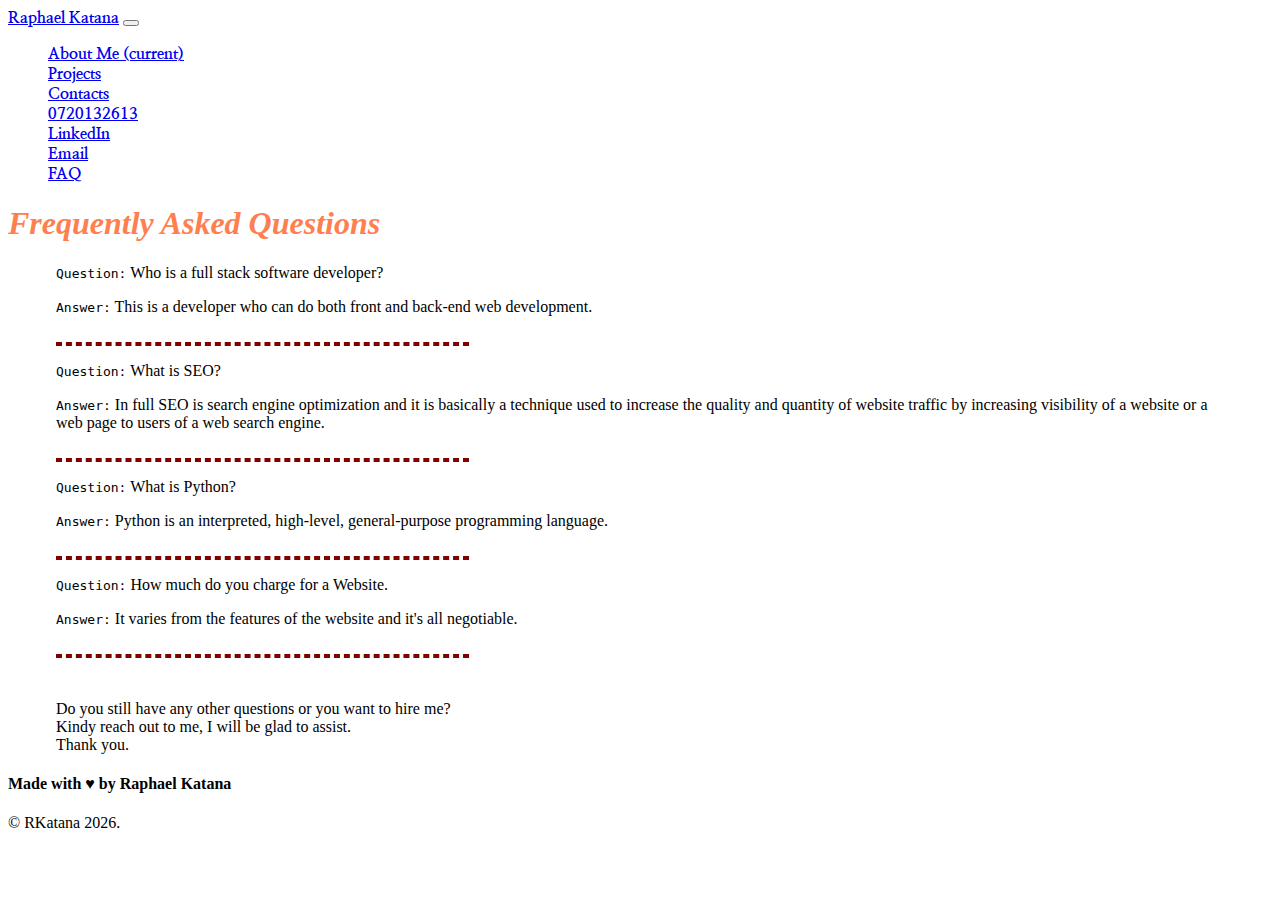
==== faq.html @ cc904786 "added the address bar theme" ====
<!DOCTYPE html>
<html lang="en">
<head>
   <meta charset="UTF-8">
   <meta name="viewport" content="width=device-width, initial-scale=1.0">
   <meta http-equiv="X-UA-Compatible" content="ie=edge">
   <meta name="theme-color" content="coral"/>
   <meta name='description' content="Raphael Katana is a Full Stack Software Developer with great experience in; Website Development, Responsive Web Design, Search Engine Optimization (SEO) and profiency in Python (Django & Flask), JavaScript - Angular, HTML5 and CSS (Bootstrap $ Material).">
   <title>Raphael Katana - A Full Stack Software Developer.</title>
   <link rel="shortcut icon" href="./images/favicon.ico" type="image/x-icon">
   <link rel="icon" href="./images/favicon.ico" type="image/x-icon">
   <link rel="stylesheet preconnect" href="https://use.fontawesome.com/releases/v5.8.1/css/all.css" integrity="sha384-50oBUHEmvpQ+1lW4y57PTFmhCaXp0ML5d60M1M7uH2+nqUivzIebhndOJK28anvf" crossorigin="anonymous">
   <link rel="stylesheet preconnect" href="https://stackpath.bootstrapcdn.com/bootstrap/4.2.1/css/bootstrap.min.css" integrity="sha384-GJzZqFGwb1QTTN6wy59ffF1BuGJpLSa9DkKMp0DgiMDm4iYMj70gZWKYbI706tWS" crossorigin="anonymous">
   <link rel="stylesheet prefectch" type="text/css" href="./css/style.css">
   <title>Raphael Katana - FAQ</title>
</head>
<body class="bg-light">
   <div class="container-fluid pb-3">
      <header class="fixed-top">
            <nav class="navbar navbar-expand-lg text-primary container"> <a class="navbar-brand" href="./index.html">Raphael Katana</a>
               <button class="navbar-toggler" type="button" data-toggle="collapse" data-target="#navbarSupportedContent" aria-controls="navbarSupportedContent" aria-expanded="false" aria-label="Toggle navigation"> <span class="navbar-toggler-icon"></span> </button>
               <div class="collapse navbar-collapse " id="navbarSupportedContent">
                  <ul class="navbar-nav ml-auto mr-md-5">
                        <li class="nav-item"> <a class="nav-link" href="./index.html#about">About Me <span class="sr-only">(current)</span></a></li>
                        <li class="nav-item"> <a class="nav-link" href="./index.html#projects">Projects</a></li>
                        <li class="nav-item dropdown"> <a class="nav-link dropdown-toggle" href="#" id="navbarDropdown" role="button" data-toggle="dropdown" aria-haspopup="true" aria-expanded="false"> Contacts </a>
                           <div class="dropdown-menu" aria-labelledby="navbarDropdown">
                              <div class="dropdown-item"> <span><i class="fas fa-phone"></i></span> <a href="tel:+254720132613">0720132613</a></div>
                              <div class="dropdown-divider"></div>
                              <div class="dropdown-item"> <span><i class="fab fa-linkedin-in"></i></span> <a href="https://www.linkedin.com/in/raphael-katana-97024017a/">LinkedIn</a></div>
                              <div class="dropdown-divider"></div>
                              <div class="dropdown-item"> <span><i class="far fa-envelope"></i></span> <a href="mailto:roduor41@gmail.com">Email</a></div>
                           </div>
                        </li>
                        <li class="nav-item"> <a class="nav-link" href="./faq.html">FAQ</a></li>
                  </ul>
               </div>
            </nav>
      </header>
   </div>
   <div class="container-fluid">
      <h1 class="faq text-center coral pt-5 pb-3">Frequently Asked Questions</h1>
      <blockquote>
         <p><code>Question:</code> Who is a full stack software developer?</p>
         <p><code>Answer:</code> This is a developer who can do both front and back-end web development.</p><br> <hr>
         <p><code>Question:</code> What is SEO?</p>
         <p><code>Answer:</code> In full SEO is search engine optimization and it is basically a technique used to increase the quality and quantity of website traffic by increasing visibility of a website or a web page to users of a web search engine.</p> <br> <hr>
         <p><code>Question:</code> What is Python?</p>
         <p><code>Answer:</code> Python is an interpreted, high-level, general-purpose programming language.</p> <br> <hr>
         <p><code>Question:</code> How much do you charge for a Website.</p>
         <p><code>Answer:</code> It varies from the features of the website and it's all negotiable.</p><br><hr>
         <br>
         <p>Do you still have any other questions or you want to hire me? <br>Kindy reach out to me, I will be glad to assist. <br>Thank you.</p>
      </blockquote>
   </div>
   <footer class="bg-secondary mb-0">
      <div class="text-white text-center pt-4 pb-3 mb-0">
            <h4>Made with <span>&hearts;</span> by Raphael Katana</h4>
            <p>&copy; RKatana <span id='year'></span></p>
      </div>
   </footer>
   
   <script src="https://code.jquery.com/jquery-3.3.1.slim.min.js" integrity="sha384-q8i/X+965DzO0rT7abK41JStQIAqVgRVzpbzo5smXKp4YfRvH+8abtTE1Pi6jizo" crossorigin="anonymous"></script>
   <script src="https://cdnjs.cloudflare.com/ajax/libs/popper.js/1.14.7/umd/popper.min.js" integrity="sha384-UO2eT0CpHqdSJQ6hJty5KVphtPhzWj9WO1clHTMGa3JDZwrnQq4sF86dIHNDz0W1" crossorigin="anonymous"></script>
   <script src="https://stackpath.bootstrapcdn.com/bootstrap/4.3.1/js/bootstrap.min.js" integrity="sha384-JjSmVgyd0p3pXB1rRibZUAYoIIy6OrQ6VrjIEaFf/nJGzIxFDsf4x0xIM+B07jRM" crossorigin="anonymous"></script>
   <script>  
      $(window).onload($(document).scroll(() => {
            if ($(document).scrollTop() > 50) {
               $("header").addClass("bg-light shadow");
            } else {
               $("header").removeClass("bg-light shadow");
            }
      }))
   </script>
   <script>
      var date = new Date().toString().split(' ')[3];
      document.getElementById('year').innerHTML=date + '.';
   </script>
</body>
</html>
---- css/style.css ----
@import url('https://fonts.googleapis.com/css?family=Cinzel:900|Nanum+Myeongjo');
html {
    scroll-behavior: smooth
}
title{
   color: coral;
}
.coral{
   color: coral;
   font-style: oblique
}
li{
   list-style-type: none
}
blockquote{
   margin-right:3rem;
   margin-left: 3rem
}
.fa-chevron-right{
   color:coral;
   font-size: 18px;
}
.header{
   height:37rem;
   background-image: url('../images/1250.png');
   background-size: cover;
   background-repeat: no-repeat;
   background-position: center;
}
.header-text{
   padding-top: 15rem;
   position: absolute;
   left: 5rem;
   font-family: 'Nanum Myeongjo', serif;
   font-weight: 800;
}
.active{
   color:coral;
}
h3{
   font-family: 'Nanum Myeongjo', serif;
   font-weight: 400;
}
h2.pt-5 {
   font-family: 'Nanum Myeongjo', serif;
   font-weight: 600;
}

img.img {
    margin-top: -100px;
    height: 100vh;
    width: 100%
}

.bl {
    border-left: 10px solid rgb(94, 16, 16);
    margin-top: 20px;
    padding-top: 80px;
    font-family: 'Nanum Myeongjo', serif;
    font-weight: 900;
}

nav {
    /* font-family: 'Cinzel', serif; */
    font-family: 'Nanum Myeongjo', serif;
    font-weight: 900;
}

.maroon {
    background-color: #800000;
    color: white
}

.carousel-control-next,
.carousel-control-prev {
    filter: invert(100%)
}

.c-indicator {
    filter: invert(100%);
    border-radius: 50%
}

.fa-phone {
    transform: rotate(110deg);
    color: #800000
}

.fa-linkedin-in {
    color: #0077b5
}

.fa-envelope {
    color: #dc4e41
}

hr {
    border: 2px dashed #800000;
    margin-top: -8px;
    margin-left: 0;
    width: 35%
}

span.title {
    text-decoration: underline dashed #800000;
    margin-top: -8px;
    margin-left: 0
}

.card:hover {
    transition: all .3s ease-in-out;
    transform: scale(1.01);
}
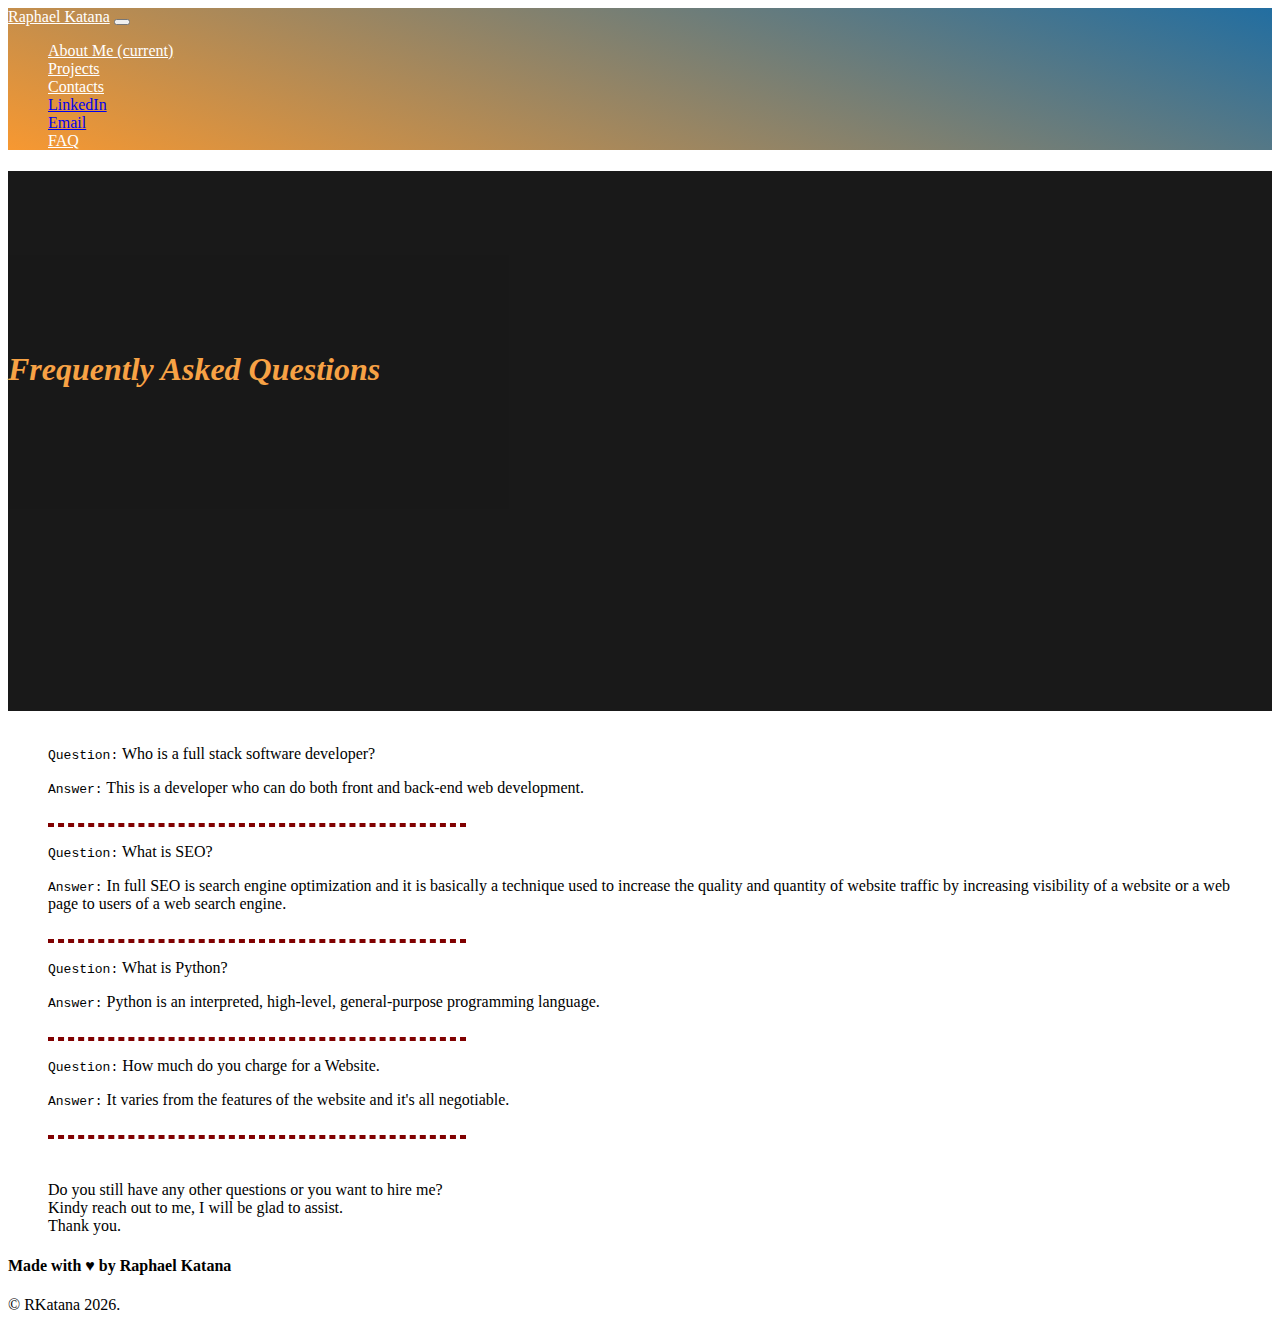
==== commit 6aaf0c44: "Merge pull request #4 from RKatana/master" ====
--- a/faq.html
+++ b/faq.html
@@ -5,18 +5,17 @@
    <meta name="viewport" content="width=device-width, initial-scale=1.0">
    <meta http-equiv="X-UA-Compatible" content="ie=edge">
    <meta name="theme-color" content="coral"/>
-   <meta name='description' content="Raphael Katana is a Full Stack Software Developer with great experience in; Website Development, Responsive Web Design, Search Engine Optimization (SEO) and profiency in Python (Django & Flask), JavaScript - Angular, HTML5 and CSS (Bootstrap $ Material).">
+   <meta name='description' content="Raphael Katana is a Full Stack Software Developer, Web Designer and a Search Engine Optimization(SEO) Expert.">
    <title>Raphael Katana - A Full Stack Software Developer.</title>
    <link rel="shortcut icon" href="./images/favicon.ico" type="image/x-icon">
    <link rel="icon" href="./images/favicon.ico" type="image/x-icon">
    <link rel="stylesheet preconnect" href="https://use.fontawesome.com/releases/v5.8.1/css/all.css" integrity="sha384-50oBUHEmvpQ+1lW4y57PTFmhCaXp0ML5d60M1M7uH2+nqUivzIebhndOJK28anvf" crossorigin="anonymous">
    <link rel="stylesheet preconnect" href="https://stackpath.bootstrapcdn.com/bootstrap/4.2.1/css/bootstrap.min.css" integrity="sha384-GJzZqFGwb1QTTN6wy59ffF1BuGJpLSa9DkKMp0DgiMDm4iYMj70gZWKYbI706tWS" crossorigin="anonymous">
    <link rel="stylesheet prefectch" type="text/css" href="./css/style.css">
-   <title>Raphael Katana - FAQ</title>
 </head>
 <body class="bg-light">
    <div class="container-fluid pb-3">
-      <header class="fixed-top">
+      <header class="fixed-top nav-bg">
             <nav class="navbar navbar-expand-lg text-primary container"> <a class="navbar-brand" href="./index.html">Raphael Katana</a>
                <button class="navbar-toggler" type="button" data-toggle="collapse" data-target="#navbarSupportedContent" aria-controls="navbarSupportedContent" aria-expanded="false" aria-label="Toggle navigation"> <span class="navbar-toggler-icon"></span> </button>
                <div class="collapse navbar-collapse " id="navbarSupportedContent">
@@ -25,7 +24,6 @@
                         <li class="nav-item"> <a class="nav-link" href="./index.html#projects">Projects</a></li>
                         <li class="nav-item dropdown"> <a class="nav-link dropdown-toggle" href="#" id="navbarDropdown" role="button" data-toggle="dropdown" aria-haspopup="true" aria-expanded="false"> Contacts </a>
                            <div class="dropdown-menu" aria-labelledby="navbarDropdown">
-                              <div class="dropdown-item"> <span><i class="fas fa-phone"></i></span> <a href="tel:+254720132613">0720132613</a></div>
                               <div class="dropdown-divider"></div>
                               <div class="dropdown-item"> <span><i class="fab fa-linkedin-in"></i></span> <a href="https://www.linkedin.com/in/raphael-katana-97024017a/">LinkedIn</a></div>
                               <div class="dropdown-divider"></div>
@@ -38,8 +36,10 @@
             </nav>
       </header>
    </div>
-   <div class="container-fluid">
-      <h1 class="faq text-center coral pt-5 pb-3">Frequently Asked Questions</h1>
+   <div class="faq-sect ">
+      <h1 class="faq text-center coral ptpb">Frequently Asked Questions</h1>
+   </div> <br>
+   <div class="container">
       <blockquote>
          <p><code>Question:</code> Who is a full stack software developer?</p>
          <p><code>Answer:</code> This is a developer who can do both front and back-end web development.</p><br> <hr>
@@ -60,21 +60,26 @@
       </div>
    </footer>
    
-   <script src="https://code.jquery.com/jquery-3.3.1.slim.min.js" integrity="sha384-q8i/X+965DzO0rT7abK41JStQIAqVgRVzpbzo5smXKp4YfRvH+8abtTE1Pi6jizo" crossorigin="anonymous"></script>
-   <script src="https://cdnjs.cloudflare.com/ajax/libs/popper.js/1.14.7/umd/popper.min.js" integrity="sha384-UO2eT0CpHqdSJQ6hJty5KVphtPhzWj9WO1clHTMGa3JDZwrnQq4sF86dIHNDz0W1" crossorigin="anonymous"></script>
-   <script src="https://stackpath.bootstrapcdn.com/bootstrap/4.3.1/js/bootstrap.min.js" integrity="sha384-JjSmVgyd0p3pXB1rRibZUAYoIIy6OrQ6VrjIEaFf/nJGzIxFDsf4x0xIM+B07jRM" crossorigin="anonymous"></script>
-   <script>  
-      $(window).onload($(document).scroll(() => {
-            if ($(document).scrollTop() > 50) {
-               $("header").addClass("bg-light shadow");
-            } else {
-               $("header").removeClass("bg-light shadow");
-            }
-      }))
+   <script async src="https://ajax.googleapis.com/ajax/libs/jquery/3.4.1/jquery.min.js"></script>
+   <script  async src="https://cdnjs.cloudflare.com/ajax/libs/popper.js/1.14.7/umd/popper.min.js" integrity="sha384-UO2eT0CpHqdSJQ6hJty5KVphtPhzWj9WO1clHTMGa3JDZwrnQq4sF86dIHNDz0W1" crossorigin="anonymous"></script>
+   <script async src="https://stackpath.bootstrapcdn.com/bootstrap/4.3.1/js/bootstrap.min.js" integrity="sha384-JjSmVgyd0p3pXB1rRibZUAYoIIy6OrQ6VrjIEaFf/nJGzIxFDsf4x0xIM+B07jRM" crossorigin="anonymous"></script>
+   <script>
+      $('.navbar-toggler').click(() => {
+         $('header').removeClass('nav-bg');
+         $('header').addClass('nav1-bg')
+      });
+      $(window).load($(document).scroll(() => {
+         if ($(document).scrollTop() > 50) {
+            $("header").addClass("nav1-bg shadow")
+         } else {
+            $("header").removeClass("nav1-bg shadow")
+         }
+      }));
+
    </script>
    <script>
-      var date = new Date().toString().split(' ')[3];
-      document.getElementById('year').innerHTML=date + '.';
+      var date = new Date().getFullYear();
+      document.getElementById('year').innerHTML = date + '.';
    </script>
 </body>
 </html>--- a/css/style.css
+++ b/css/style.css
@@ -1,49 +1,48 @@
-@import url('https://fonts.googleapis.com/css?family=Cinzel:900|Nanum+Myeongjo');
+@import url(https://fonts.googleapis.com/css?family=Nanum+Myeongjo);
 html {
     scroll-behavior: smooth
 }
-title{
-   color: coral;
+
+title {
+    color: #f79831;
 }
-.coral{
-   color: coral;
-   font-style: oblique
+
+.coral {
+    color: #f79831;
+    font-style: oblique
 }
-li{
-   list-style-type: none
+
+li {
+    list-style-type: none
 }
-blockquote{
-   margin-right:3rem;
-   margin-left: 3rem
+
+.fa-chevron-right {
+    color: #f79831;
+    font-size: 18px
 }
-.fa-chevron-right{
-   color:coral;
-   font-size: 18px;
+.header {
+    height: 90vh;
+    background-image: linear-gradient(70deg,#226ea1, #f79831);
+    background-image: url(../images/resp_landing_page3.png);
+    background-size: 100% 100%;
+    background-repeat: no-repeat;
+    background-position: center;
 }
-.header{
-   height:37rem;
-   background-image: url('../images/1250.png');
-   background-size: cover;
-   background-repeat: no-repeat;
-   background-position: center;
+
+
+
+.active {
+    color: #f79831
 }
-.header-text{
-   padding-top: 15rem;
-   position: absolute;
-   left: 5rem;
-   font-family: 'Nanum Myeongjo', serif;
-   font-weight: 800;
+
+h3 {
+    font-family: 'Nanum Myeongjo', serif;
+    font-weight: 400
 }
-.active{
-   color:coral;
-}
-h3{
-   font-family: 'Nanum Myeongjo', serif;
-   font-weight: 400;
-}
+
 h2.pt-5 {
-   font-family: 'Nanum Myeongjo', serif;
-   font-weight: 600;
+    font-family: 'Nanum Myeongjo', serif;
+    font-weight: 600
 }
 
 img.img {
@@ -57,17 +56,34 @@
     margin-top: 20px;
     padding-top: 80px;
     font-family: 'Nanum Myeongjo', serif;
-    font-weight: 900;
+    font-weight: 900
 }
 
-nav {
-    /* font-family: 'Cinzel', serif; */
-    font-family: 'Nanum Myeongjo', serif;
-    font-weight: 900;
+
+.fa-bars{
+    color: white;
+    font-size: 30px;
 }
 
+.nav-link, .navbar-brand{
+    color:white;
+}
+ .nav-link:hover,  .nav-link:focus {
+    color:white;
+    text-decoration:underline solid #2284c6;
+ }
+ .nav-bg{
+    background-image: linear-gradient(200deg,#226ea1, #f79831);
+ }
+.nav1-bg{
+    background-image: linear-gradient(-200deg,#226ea1, #f79831);
+ }
+
+.navScrollDown:hover{
+    color: rgb(247,152,49);
+}
 .maroon {
-    background-color: #800000;
+    background-color: maroon;
     color: white
 }
 
@@ -83,7 +99,7 @@
 
 .fa-phone {
     transform: rotate(110deg);
-    color: #800000
+    color: maroon
 }
 
 .fa-linkedin-in {
@@ -95,19 +111,49 @@
 }
 
 hr {
-    border: 2px dashed #800000;
+    border: 2px dashed maroon;
     margin-top: -8px;
     margin-left: 0;
     width: 35%
 }
 
 span.title {
-    text-decoration: underline dashed #800000;
+    text-decoration: underline dashed maroon;
     margin-top: -8px;
     margin-left: 0
 }
 
 .card:hover {
     transition: all .3s ease-in-out;
-    transform: scale(1.01);
+    transform: scale(1.01)
+}
+
+.nticon {
+    background-image: url("data:image/svg+xml,%3csvg viewBox='0 0 30 30' xmlns='http://www.w3.org/2000/svg'%3e%3cpath stroke='rgba(0, 0, 0, 0.5)' stroke-width='2' stroke-linecap='round' stroke-miterlimit='10' d='M4 7h22M4 15h22M4 23h22'/%3e%3c/svg%3e");
+    display: inline-block;
+    margin-left: auto;
+    background-size: 100% 100%
+}
+
+.ntoggler {
+    color: rgb(0, 0, 255, 0.5);
+    border-color: rgb(0, 0, 255, 0.1);
+}
+ .header {
+        height: 100vh;
+        background: linear-gradient(70deg,#226ea1, #f79831);
+        background-image: url(../images/resp_landing_page3.png);
+        background-size: 100% 100%;
+        background-repeat: no-repeat;
+        background-position: center;
+    }
+
+.faq-sect{
+    opacity:0.9;
+    height: 60vh;
+    background-color: black;
+}
+.faq{
+    opacity:1;
+    padding-top:20vh;
 }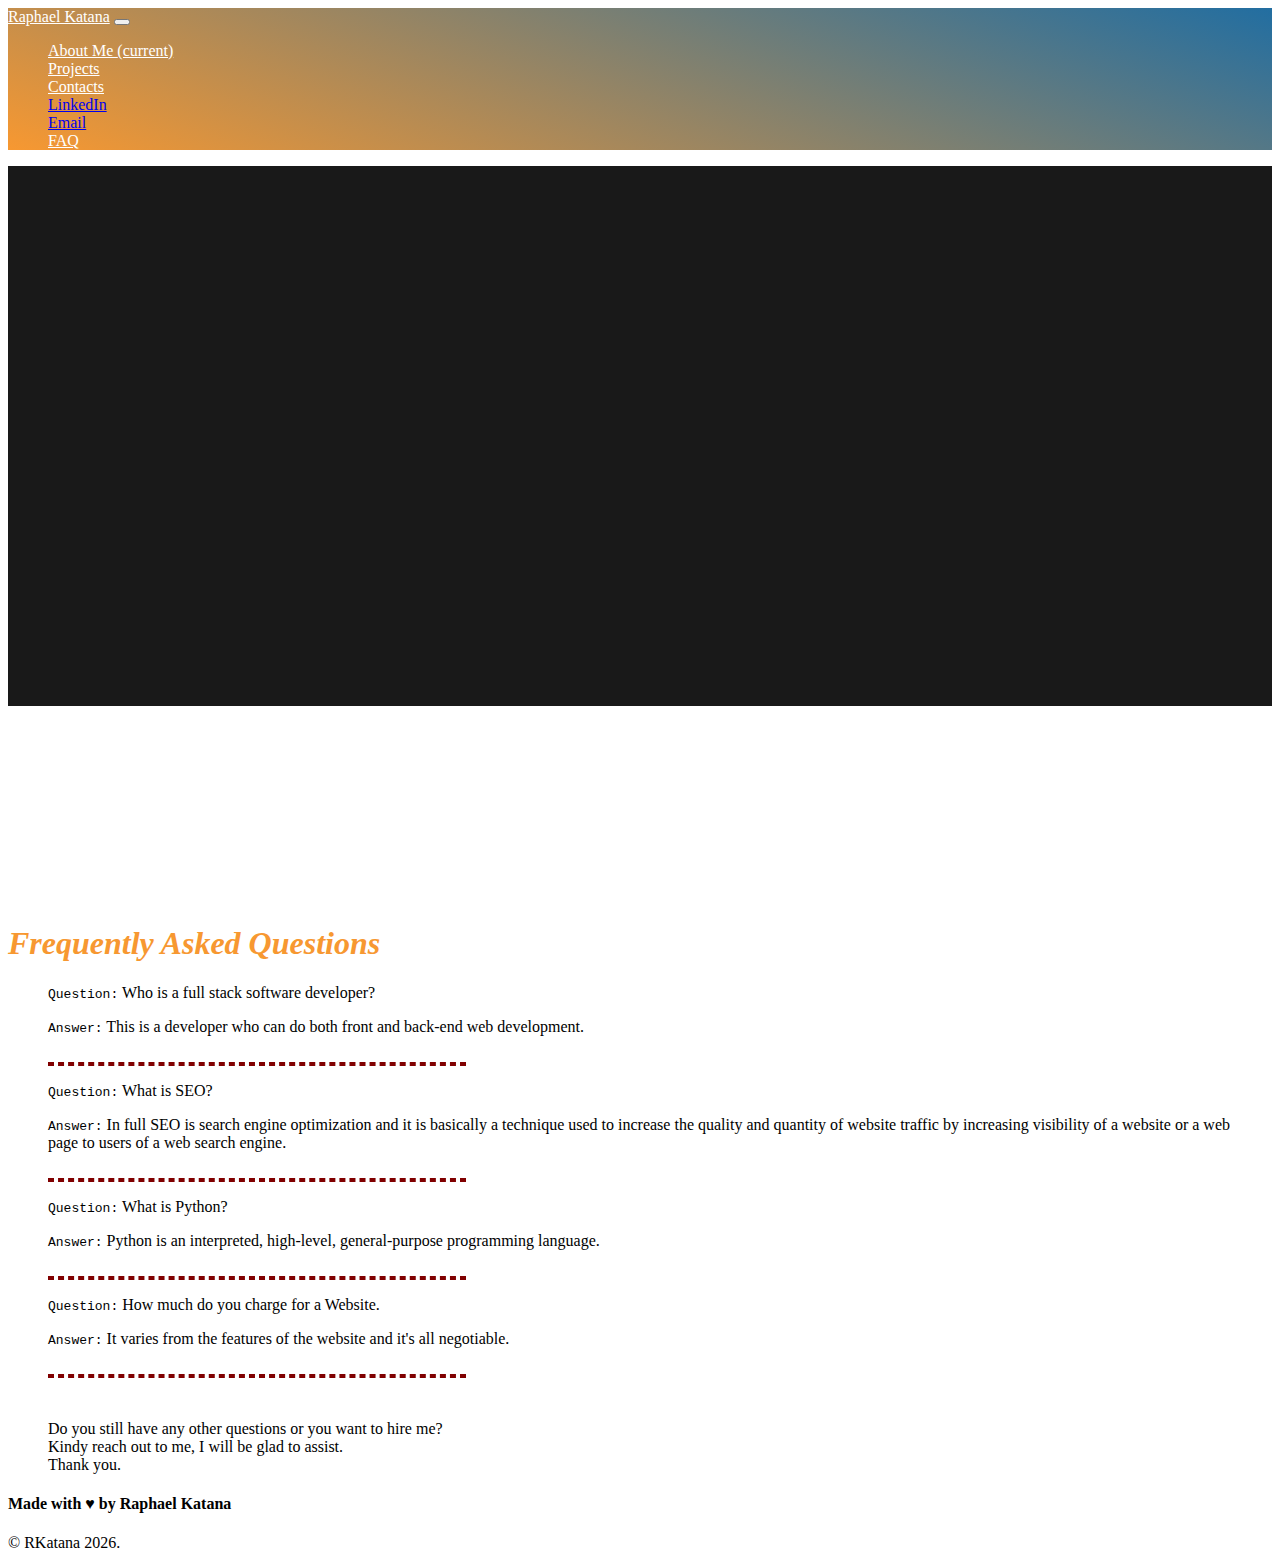
==== commit 7ef96c42: "added a banner and clip property to faq" ====
--- a/faq.html
+++ b/faq.html
@@ -12,6 +12,7 @@
    <link rel="stylesheet preconnect" href="https://use.fontawesome.com/releases/v5.8.1/css/all.css" integrity="sha384-50oBUHEmvpQ+1lW4y57PTFmhCaXp0ML5d60M1M7uH2+nqUivzIebhndOJK28anvf" crossorigin="anonymous">
    <link rel="stylesheet preconnect" href="https://stackpath.bootstrapcdn.com/bootstrap/4.2.1/css/bootstrap.min.css" integrity="sha384-GJzZqFGwb1QTTN6wy59ffF1BuGJpLSa9DkKMp0DgiMDm4iYMj70gZWKYbI706tWS" crossorigin="anonymous">
    <link rel="stylesheet prefectch" type="text/css" href="./css/style.css">
+   <link rel="preload stylesheet" href="./css/mediaquery.css" as="style">
 </head>
 <body class="bg-light">
    <div class="container-fluid pb-3">
@@ -37,8 +38,9 @@
       </header>
    </div>
    <div class="faq-sect ">
-      <h1 class="faq text-center coral ptpb">Frequently Asked Questions</h1>
+      <!-- placeholder -->
    </div> <br>
+   <h1 class="faq text-center coral pb-3">Frequently Asked Questions</h1>
    <div class="container">
       <blockquote>
          <p><code>Question:</code> Who is a full stack software developer?</p>
@@ -53,12 +55,15 @@
          <p>Do you still have any other questions or you want to hire me? <br>Kindy reach out to me, I will be glad to assist. <br>Thank you.</p>
       </blockquote>
    </div>
-   <footer class="bg-secondary mb-0">
-      <div class="text-white text-center pt-4 pb-3 mb-0">
-            <h4>Made with <span>&hearts;</span> by Raphael Katana</h4>
-            <p>&copy; RKatana <span id='year'></span></p>
-      </div>
-   </footer>
+   <section class="">
+
+      <footer class="bg-secondary">
+         <div class="text-white text-center footer">
+               <h4>Made with <span>&hearts;</span> by Raphael Katana</h4>
+               <p>&copy; RKatana <span id='year'></span></p>
+         </div>
+      </footer>
+   </section>
    
    <script async src="https://ajax.googleapis.com/ajax/libs/jquery/3.4.1/jquery.min.js"></script>
    <script  async src="https://cdnjs.cloudflare.com/ajax/libs/popper.js/1.14.7/umd/popper.min.js" integrity="sha384-UO2eT0CpHqdSJQ6hJty5KVphtPhzWj9WO1clHTMGa3JDZwrnQq4sF86dIHNDz0W1" crossorigin="anonymous"></script>
--- a/css/mediaquery.css
+++ b/css/mediaquery.css
@@ -0,0 +1,86 @@
+@media only screen and (min-width:320px) and (max-width:480px) {
+    .header {
+        height: 40vh;
+        background-image: linear-gradient(70deg,#226ea1, #f79831);
+        background-image: url(../images/resp_landing_page1.png);
+        background-size: 115% 100%;
+        background-repeat: no-repeat;
+        /* background-position: center */
+    }
+    .header-text {
+        padding-top: 5rem;
+        color: white;
+        position: absolute;
+        left: 1rem;
+        font-size: smaller;
+        font-family: 'Nimbus Mono L';
+        font-family: 'Nanum Myeongjo', serif;
+    }
+    h3{
+        font-size: 20px;
+    }
+    h4{
+        font-size: 18px;
+    }
+
+}
+@media only screen and (min-width:480px) and (max-width:768px) {
+    .header {
+        height: 90vh;
+        background-image: linear-gradient(70deg,#226ea1, #f79831);
+        background-image: url(../images/resp_landing_page3.png);
+        background-size: 100% 110%;
+        background-repeat: no-repeat;
+        background-position: center;
+    }
+    h3{
+        font-size: 20px;
+    }
+    h4{
+        font-size: 18px;
+    }
+    .header-text {
+        display: none;
+    }
+}
+
+@media only screen and (min-width:768px) and (max-width:992px) {
+    .header {
+        height: 45vh;
+        background-image: linear-gradient(70deg,#226ea1, #f79831);
+        background-image: url(../images/resp_landing_page3.png);
+        background-size: 100% 110%;
+        background-repeat: no-repeat;
+        background-position: center
+    }
+    .header-text {
+        display: none;
+    }
+}
+
+@media only screen and (min-width:992.88px) and (max-width:1224px) and (orientation:portrait) {
+    .header {
+        height: 50vh;
+        background-image: linear-gradient(70deg,#226ea1, #f79831);
+        background-image: url(../images/resp_landing_page3.png);
+        background-size: 100% 100%;
+        background-repeat: no-repeat;
+        background-position: center
+    }
+    .header-text {
+        display: none;
+    }
+} 
+@media only screen and (min-width:992.88px) and (max-width:1224px) and (orientation:landscape) {
+    .header {
+        height: 90vh;
+        background-image: linear-gradient(70deg,#226ea1, #f79831);
+        background-image: url(../images/resp_landing_page3.png);
+        background-size: 100% 100%;
+        background-repeat: no-repeat;
+        background-position: center;
+    }
+    .header-text {
+        display: none;
+    }
+} 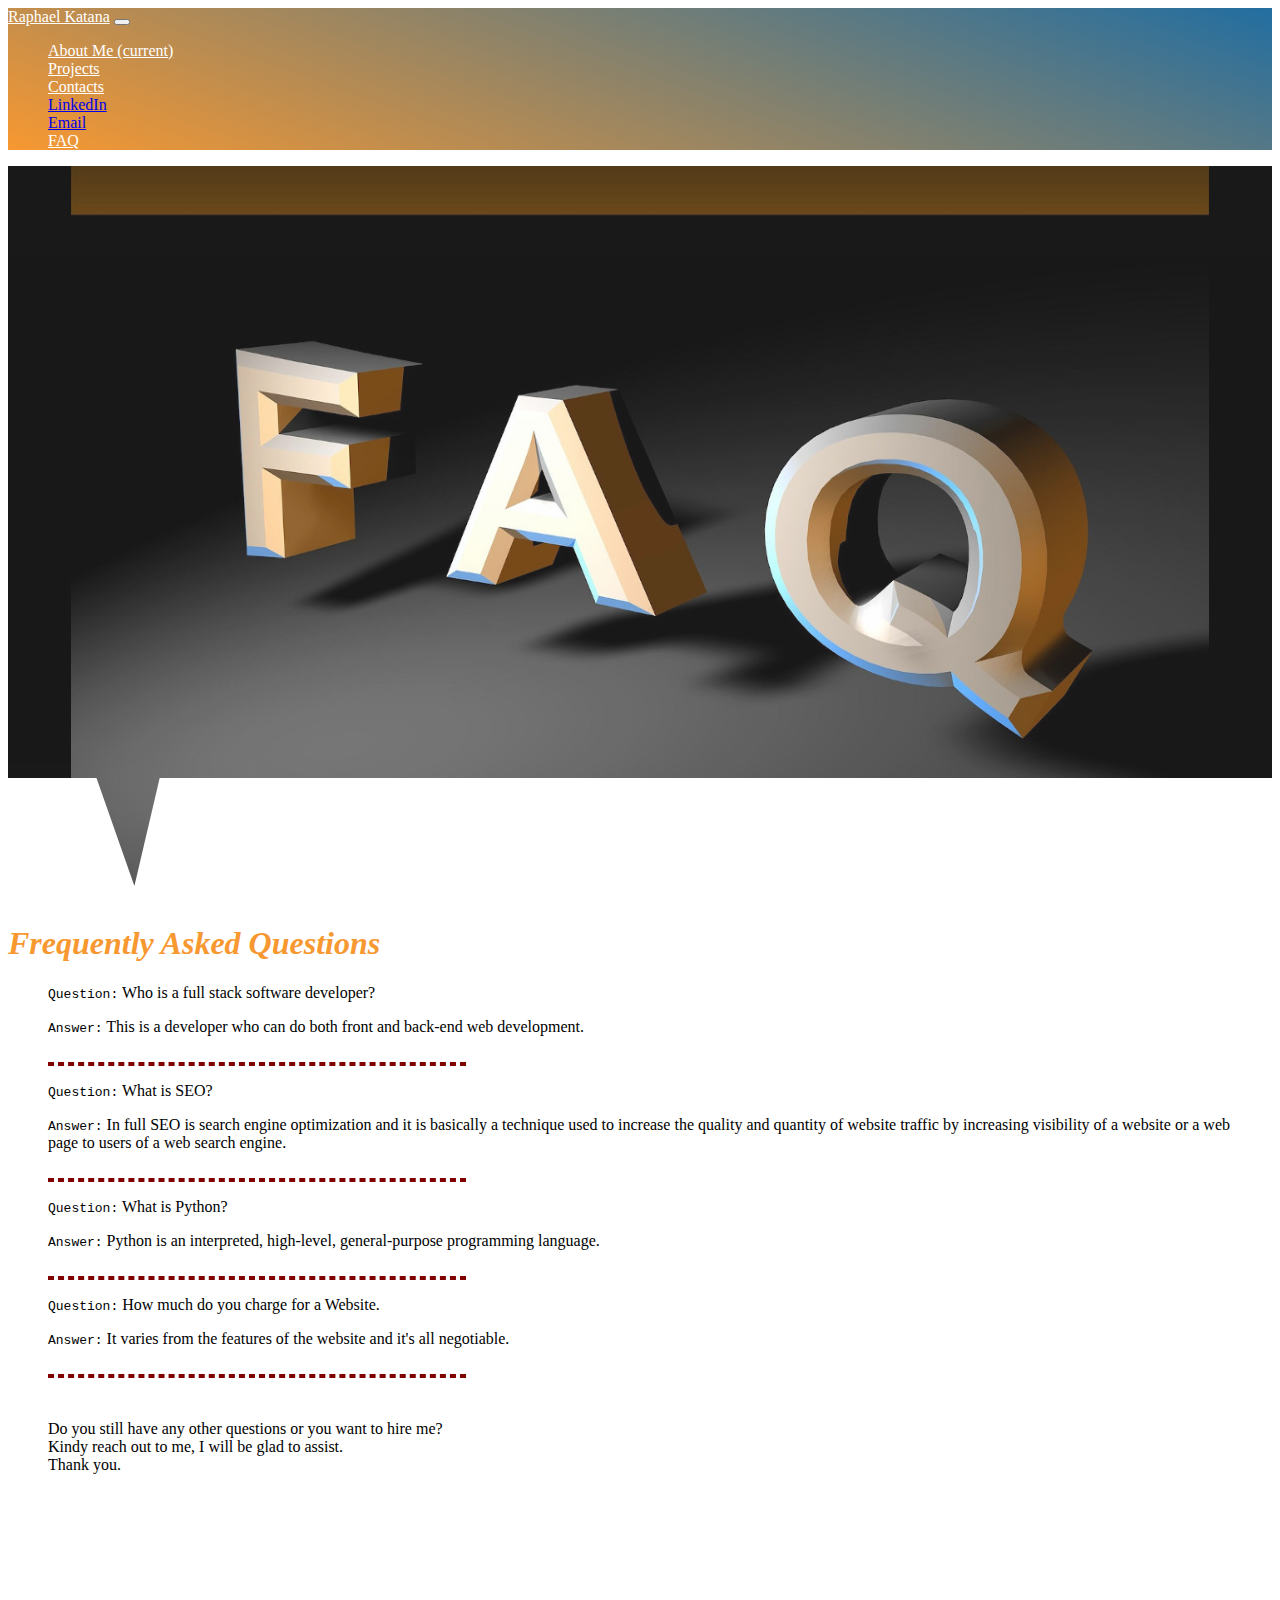
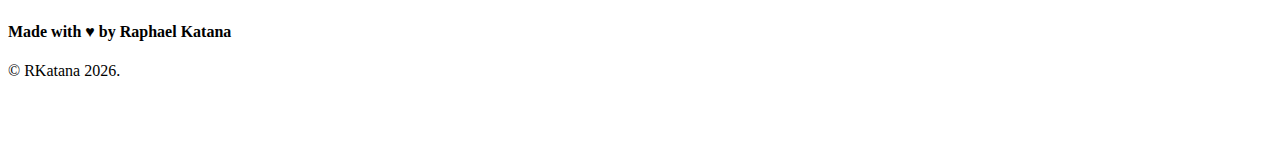
==== commit ec13fe1a: "change faq meta" ====
--- a/faq.html
+++ b/faq.html
@@ -5,8 +5,9 @@
    <meta name="viewport" content="width=device-width, initial-scale=1.0">
    <meta http-equiv="X-UA-Compatible" content="ie=edge">
    <meta name="theme-color" content="coral"/>
-   <meta name='description' content="Raphael Katana is a Full Stack Software Developer, Web Designer and a Search Engine Optimization(SEO) Expert.">
-   <title>Raphael Katana - A Full Stack Software Developer.</title>
+   <meta name='description' content="Tekkweb - Frequently Asked questions(FAQ).">
+   <title>Tekkweb - Frequently Asked Questions(FAQ)</title>
+   <link rel="canonical" href="https://tekkweb.com/faq.html">
    <link rel="shortcut icon" href="./images/favicon.ico" type="image/x-icon">
    <link rel="icon" href="./images/favicon.ico" type="image/x-icon">
    <link rel="stylesheet preconnect" href="https://use.fontawesome.com/releases/v5.8.1/css/all.css" integrity="sha384-50oBUHEmvpQ+1lW4y57PTFmhCaXp0ML5d60M1M7uH2+nqUivzIebhndOJK28anvf" crossorigin="anonymous">
--- a/css/style.css
+++ b/css/style.css
@@ -20,16 +20,15 @@
     color: #f79831;
     font-size: 18px
 }
+
 .header {
     height: 90vh;
-    background-image: linear-gradient(70deg,#226ea1, #f79831);
+    background-image: linear-gradient(70deg, #226ea1, #f79831);
     background-image: url(../images/resp_landing_page3.png);
     background-size: 100% 100%;
     background-repeat: no-repeat;
     background-position: center;
 }
-
-
 
 .active {
     color: #f79831
@@ -59,36 +58,38 @@
     font-weight: 900
 }
 
-
-.fa-bars{
+.fa-bars {
     color: white;
     font-size: 30px;
 }
 
-.nav-link, .navbar-brand{
-    color:white;
+.nav-link, .navbar-brand {
+    color: white;
 }
- .nav-link:hover,  .nav-link:focus {
-    color:white;
-    text-decoration:underline solid #2284c6;
- }
- .nav-bg{
-    background-image: linear-gradient(200deg,#226ea1, #f79831);
- }
-.nav1-bg{
-    background-image: linear-gradient(-200deg,#226ea1, #f79831);
- }
 
-.navScrollDown:hover{
-    color: rgb(247,152,49);
+.nav-link:hover, .nav-link:focus {
+    color: white;
+    text-decoration: underline solid #2284c6;
 }
+
+.nav-bg {
+    background-image: linear-gradient(200deg, #226ea1, #f79831);
+}
+
+.nav1-bg {
+    background-image: linear-gradient(-200deg, #226ea1, #f79831);
+}
+
+.navScrollDown:hover {
+    color: rgb(247, 152, 49);
+}
+
 .maroon {
     background-color: maroon;
     color: white
 }
 
-.carousel-control-next,
-.carousel-control-prev {
+.carousel-control-next, .carousel-control-prev {
     filter: invert(100%)
 }
 
@@ -123,7 +124,12 @@
     margin-left: 0
 }
 
+.card {
+    box-shadow: 0 0.1rem 0.1rem 0.1rem rgba(0, 123, 255, .25) !important;
+}
+
 .card:hover {
+    box-shadow: 0.1rem 0.3rem 0.3rem 0.3rem rgba(0, 123, 255, .25) !important;
     transition: all .3s ease-in-out;
     transform: scale(1.01)
 }
@@ -139,21 +145,41 @@
     color: rgb(0, 0, 255, 0.5);
     border-color: rgb(0, 0, 255, 0.1);
 }
- .header {
-        height: 100vh;
-        background: linear-gradient(70deg,#226ea1, #f79831);
-        background-image: url(../images/resp_landing_page3.png);
-        background-size: 100% 100%;
-        background-repeat: no-repeat;
-        background-position: center;
-    }
 
-.faq-sect{
-    opacity:0.9;
-    height: 60vh;
+.header {
+    height: 100vh;
+    background: linear-gradient(70deg, #226ea1, #f79831);
+    background-image: url(../images/resp_landing_page3.png);
+    background-size: 100% 100%;
+    background-repeat: no-repeat;
+    background-position: center;
+}
+
+.faq-sect {
+    opacity: 0.9;
+    height: 80vh;
     background-color: black;
+    background-image: url(../images/faq.jpg);
+    background-size: 90% 135%;
+    background-repeat: no-repeat;
+    background-position: center;
+    -webkit-clip-path: polygon(0% 0%, 100% 0%, 100% 85%, 12% 85%, 10% 100%, 7% 85%, 0 85%);
+    clip-path: polygon(0% 0%, 100% 0%, 100% 85%, 12% 85%, 10% 100%, 7% 85%, 0 85%);
 }
-.faq{
-    opacity:1;
-    padding-top:20vh;
+
+
+/* footer styles */
+
+section {
+    -webkit-clip-path: polygon(0 100%, 100% 100%, 100% 10%, 7% 9%, 5% 0, 3% 8%, 0 9%);
+    clip-path: polygon(0 100%, 100% 100%, 100% 10%, 7% 9%, 5% 0, 3% 8%, 0 9%);
+}
+
+footer {
+    padding-top: 7rem;
+    margin-bottom: 0rem;
+}
+
+.footer {
+    height: 15vh;
 }--- a/css/mediaquery.css
+++ b/css/mediaquery.css
@@ -1,7 +1,7 @@
 @media only screen and (min-width:320px) and (max-width:480px) {
     .header {
         height: 40vh;
-        background-image: linear-gradient(70deg,#226ea1, #f79831);
+        background-image: linear-gradient(70deg, #226ea1, #f79831);
         background-image: url(../images/resp_landing_page1.png);
         background-size: 115% 100%;
         background-repeat: no-repeat;
@@ -16,38 +16,74 @@
         font-family: 'Nimbus Mono L';
         font-family: 'Nanum Myeongjo', serif;
     }
-    h3{
+    h3 {
         font-size: 20px;
     }
-    h4{
+    h4 {
         font-size: 18px;
     }
+    .faq-sect {
+        opacity: 0.9;
+        height: 40vh;
+        background-color: black;
+        background-image: url(../images/faq.jpg);
+        background-size: 100% 120%;
+        background-repeat: no-repeat;
+        background-position: center;
+        -webkit-clip-path: polygon(0% 0%, 100% 0%, 100% 85%, 12% 85%, 10% 100%, 7% 85%, 0 85%);
+        clip-path: polygon(0% 0%, 100% 0%, 100% 85%, 12% 85%, 10% 100%, 7% 85%, 0 85%);
+    }
+    footer {
+        padding-top: 4rem;
+        margin-bottom: 0rem;
+    }
+    .footer {
+        height: 10vh;
+    }
+}
 
-}
 @media only screen and (min-width:480px) and (max-width:768px) {
     .header {
         height: 90vh;
-        background-image: linear-gradient(70deg,#226ea1, #f79831);
+        background-image: linear-gradient(70deg, #226ea1, #f79831);
         background-image: url(../images/resp_landing_page3.png);
         background-size: 100% 110%;
         background-repeat: no-repeat;
         background-position: center;
     }
-    h3{
+    h3 {
         font-size: 20px;
     }
-    h4{
+    h4 {
         font-size: 18px;
     }
     .header-text {
         display: none;
+    }
+    .faq-sect {
+        opacity: 0.9;
+        height: 40vh;
+        background-color: black;
+        background-image: url(../images/faq.jpg);
+        background-size: 100% 130%;
+        background-repeat: no-repeat;
+        background-position: center;
+        -webkit-clip-path: polygon(0% 0%, 100% 0%, 100% 85%, 12% 85%, 10% 100%, 7% 85%, 0 85%);
+        clip-path: polygon(0% 0%, 100% 0%, 100% 85%, 12% 85%, 10% 100%, 7% 85%, 0 85%);
+    }
+    footer {
+        padding-top: 5rem;
+        margin-bottom: 0rem;
+    }
+    .footer {
+        height: 10vh;
     }
 }
 
 @media only screen and (min-width:768px) and (max-width:992px) {
     .header {
         height: 45vh;
-        background-image: linear-gradient(70deg,#226ea1, #f79831);
+        background-image: linear-gradient(70deg, #226ea1, #f79831);
         background-image: url(../images/resp_landing_page3.png);
         background-size: 100% 110%;
         background-repeat: no-repeat;
@@ -56,12 +92,30 @@
     .header-text {
         display: none;
     }
+    .faq-sect {
+        opacity: 0.9;
+        height: 40vh;
+        background-color: black;
+        background-image: url(../images/faq.jpg);
+        background-size: 100% 130%;
+        background-repeat: no-repeat;
+        background-position: center;
+        -webkit-clip-path: polygon(0% 0%, 100% 0%, 100% 85%, 12% 85%, 10% 100%, 7% 85%, 0 85%);
+        clip-path: polygon(0% 0%, 100% 0%, 100% 85%, 12% 85%, 10% 100%, 7% 85%, 0 85%);
+    }
+    footer {
+        padding-top: 5rem;
+        margin-bottom: 0rem;
+    }
+    .footer {
+        height: 10vh;
+    }
 }
 
 @media only screen and (min-width:992.88px) and (max-width:1224px) and (orientation:portrait) {
     .header {
         height: 50vh;
-        background-image: linear-gradient(70deg,#226ea1, #f79831);
+        background-image: linear-gradient(70deg, #226ea1, #f79831);
         background-image: url(../images/resp_landing_page3.png);
         background-size: 100% 100%;
         background-repeat: no-repeat;
@@ -70,11 +124,30 @@
     .header-text {
         display: none;
     }
-} 
+    .faq-sect {
+        opacity: 0.9;
+        height: 40vh;
+        background-color: black;
+        background-image: url(../images/faq.jpg);
+        background-size: 100% 130%;
+        background-repeat: no-repeat;
+        background-position: center;
+        -webkit-clip-path: polygon(0% 0%, 100% 0%, 100% 85%, 12% 85%, 10% 100%, 7% 85%, 0 85%);
+        clip-path: polygon(0% 0%, 100% 0%, 100% 85%, 12% 85%, 10% 100%, 7% 85%, 0 85%);
+    }
+    footer {
+        padding-top: 5rem;
+        margin-bottom: 0rem;
+    }
+    .footer {
+        height: 10vh;
+    }
+}
+
 @media only screen and (min-width:992.88px) and (max-width:1224px) and (orientation:landscape) {
     .header {
-        height: 90vh;
-        background-image: linear-gradient(70deg,#226ea1, #f79831);
+        height: 100vh;
+        background-image: linear-gradient(70deg, #226ea1, #f79831);
         background-image: url(../images/resp_landing_page3.png);
         background-size: 100% 100%;
         background-repeat: no-repeat;
@@ -83,4 +156,4 @@
     .header-text {
         display: none;
     }
-} +}